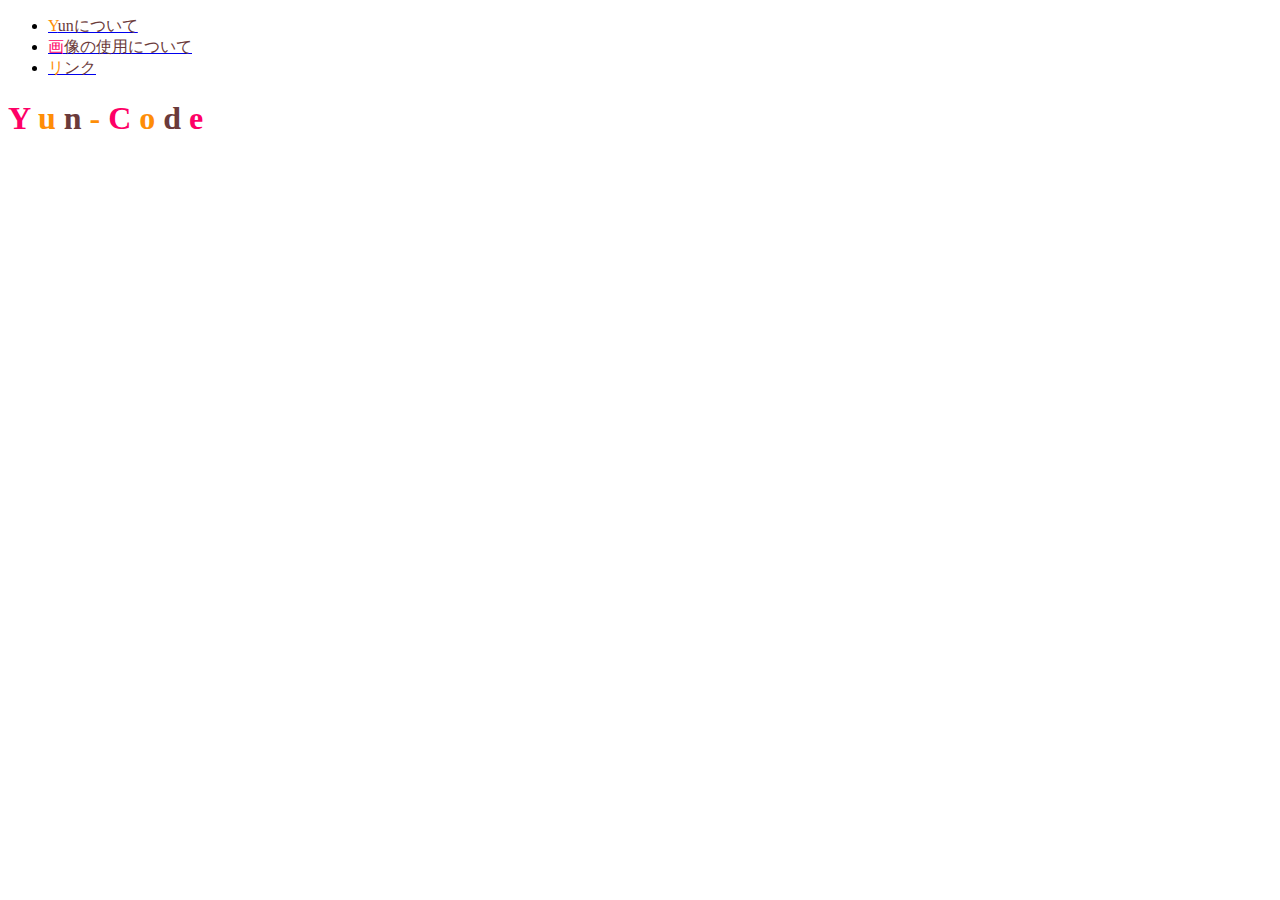
==== index.html @ 1a027a0b "Create index.html" ====
<!DOCTYPE html>
<html>
  <head>
    <meta charset="utf-8">
    <title>YunCode -WebSite-</title>
    <link rel="stylesheet" href="./css/css-test.css">
  </head>
  <body>
    <header>
      <div class=logo-img></div>
      <ul>
        <li><a href="/Yun.html"><span style="color: #fe8d07;">Y</span><span style="color: #6b3a3a;">unについて</span></a></li>
        <li><a href="/image_rule.html"><span style="color: #fe0066;">画</span><span style="color: #6b3a3a;">像の使用について</span></a></li>
        <li><a href="/link.html"><span style="color: #fe8d07;">リ</span><span style="color: #6b3a3a;">ンク</span></a></li>
      </ul>
    </header>
    <div class="main">
      <h1><span style="color: #fe0066;">Y</span> <span style="color: #fe8d07;"> u</span><span style="color: #6b3a3a;"> n</span><span style="color: #fe8d07;"> -</span> <span style="color: #fe0066;"> C</span><span style="color: #fe8d07;"> o</span><span style="color: #6b3a3a;"> d</span><span style="color: #fe0066;"> e</span></h1>
    </div>
    <footer>
    </footer>
  </body>
</html>
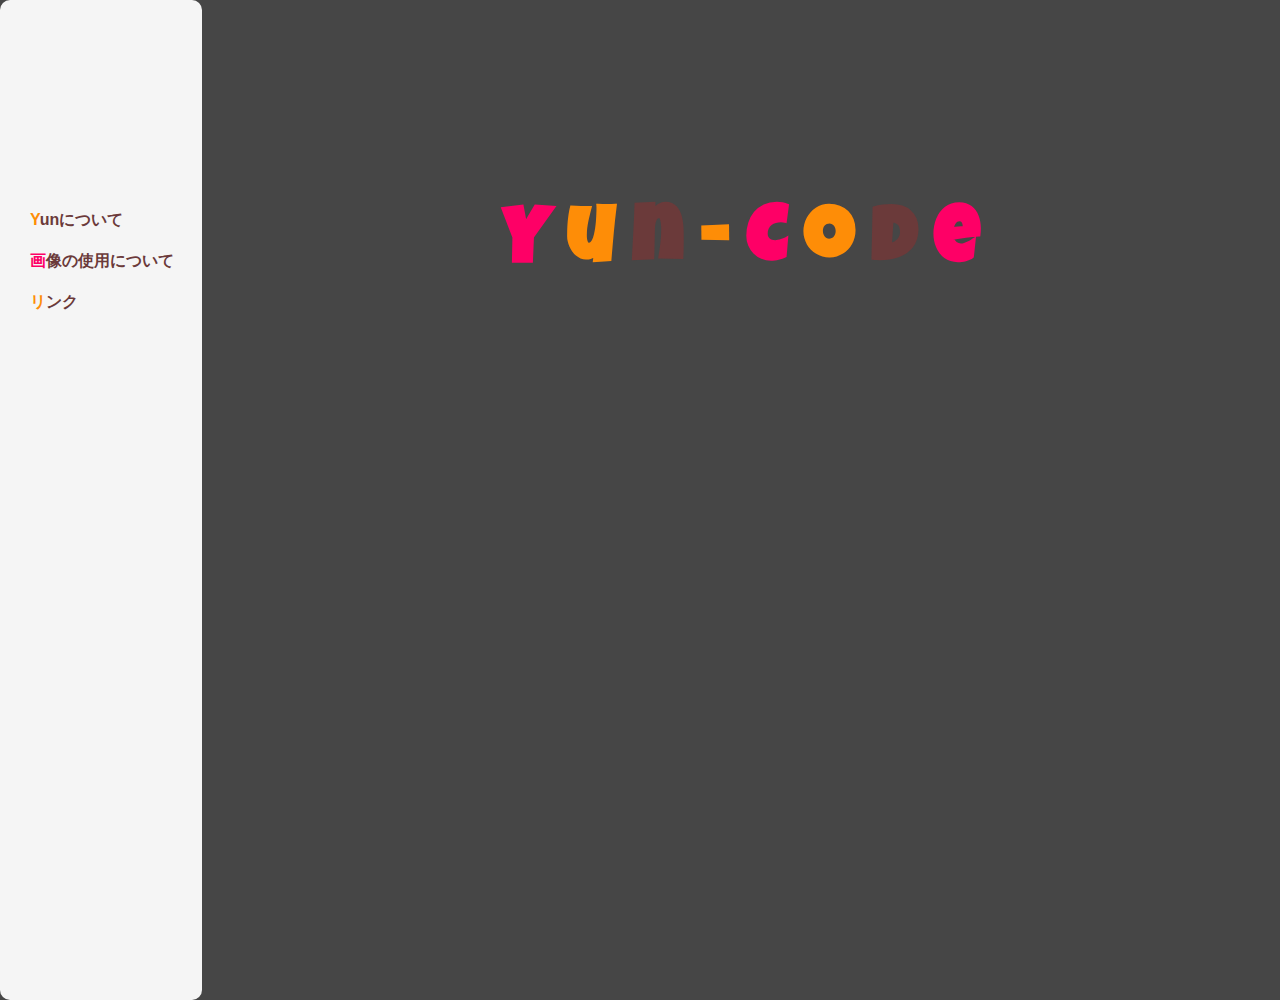
==== commit aab48a39: "Add files via upload" ====
--- a/index.html
+++ b/index.html
@@ -1,23 +1,23 @@
-<!DOCTYPE html>
-<html>
-  <head>
-    <meta charset="utf-8">
-    <title>YunCode -WebSite-</title>
-    <link rel="stylesheet" href="./css/css-test.css">
-  </head>
-  <body>
-    <header>
-      <div class=logo-img></div>
-      <ul>
-        <li><a href="/Yun.html"><span style="color: #fe8d07;">Y</span><span style="color: #6b3a3a;">unについて</span></a></li>
-        <li><a href="/image_rule.html"><span style="color: #fe0066;">画</span><span style="color: #6b3a3a;">像の使用について</span></a></li>
-        <li><a href="/link.html"><span style="color: #fe8d07;">リ</span><span style="color: #6b3a3a;">ンク</span></a></li>
-      </ul>
-    </header>
-    <div class="main">
-      <h1><span style="color: #fe0066;">Y</span> <span style="color: #fe8d07;"> u</span><span style="color: #6b3a3a;"> n</span><span style="color: #fe8d07;"> -</span> <span style="color: #fe0066;"> C</span><span style="color: #fe8d07;"> o</span><span style="color: #6b3a3a;"> d</span><span style="color: #fe0066;"> e</span></h1>
-    </div>
-    <footer>
-    </footer>
-  </body>
-</html>
+<!DOCTYPE html>
+<html>
+  <head>
+    <meta charset="utf-8">
+    <title>YunCode -WebSite-</title>
+    <link rel="stylesheet" href="./css/css-test.css">
+  </head>
+  <body>
+    <header>
+      <div class=logo-img></div>
+      <ul>
+        <li><a href="/Yun.html"><span style="color: #fe8d07;">Y</span><span style="color: #6b3a3a;">unについて</span></a></li>
+        <li><a href="/image_rule.html"><span style="color: #fe0066;">画</span><span style="color: #6b3a3a;">像の使用について</span></a></li>
+        <li><a href="/link.html"><span style="color: #fe8d07;">リ</span><span style="color: #6b3a3a;">ンク</span></a></li>
+      </ul>
+    </header>
+    <div class="main">
+      <h1><span style="color: #fe0066;">Y</span> <span style="color: #fe8d07;"> u</span><span style="color: #6b3a3a;"> n</span><span style="color: #fe8d07;"> -</span> <span style="color: #fe0066;"> C</span><span style="color: #fe8d07;"> o</span><span style="color: #6b3a3a;"> d</span><span style="color: #fe0066;"> e</span></h1>
+    </div>
+    <footer>
+    </footer>
+  </body>
+</html>--- a/css/css-test.css
+++ b/css/css-test.css
@@ -0,0 +1,145 @@
+@import url('https://fonts.googleapis.com/css?family=Luckiest+Guy&display=swap');
+@font-face{
+  font-family:HuiFontP109;
+  src:url(/fonts/HuiFontP109.eot);
+  src:
+  url(/fonts/HuiFontP109.eot?#iefix) format('embedded-opentype'),
+  url(/fonts/HuiFontP109.woff) format('woff'),
+  url(/fonts/HuiFontP109.ttf) format('truetype'),
+  url(/fonts/HuiFontP109.svg#HuiFontP109) format('svg');
+}
+
+body{
+  background-image: url("/img/background2.png");
+  background-position: center center;
+  background-repeat: no-repeat;
+  background-attachment: fixed;
+  background-color: #464646;
+  background-size: cover;
+  transition: all .5s ease;
+  -webkit-transition: all .5s ease 0s;
+  -moz-transition: all .5s ease 0s;
+  -ms-transition: all .5s ease 0s;
+  -o-transition: all .5s ease 0s;
+  height: 1000px;
+  display: flex;
+  margin: 0px;
+}
+
+
+
+  body {
+    background-image: url("https://images2.alphacoders.com/782/782992.png");
+  }
+
+
+body:hover{
+  background-image: url("https://images3.alphacoders.com/704/704387.png");
+  background-position: center center;
+  background-repeat: no-repeat;
+  background-attachment: fixed;
+  background-color: #464646;
+  background-size: cover;
+  transition: all .5s ease;
+  -webkit-transition: all .5s ease 0s;
+  -moz-transition: all .5s ease 0s;
+  -ms-transition: all .5s ease 0s;
+  -o-transition: all .5s ease 0s;
+  height: 1000px;
+}
+
+header{
+  font-family: Arial, Helvetica, sans-serif;
+  font-weight: bold;
+  background-color: whitesmoke;
+  border-radius: 10px;
+  width: 15em;
+  height: 100%;
+}
+
+header .logo-img{
+  background-image: url("http://logo.dmsk.com/wp-content/uploads/2016/02/konosuba.png");
+  background-size:100% 100%;
+  background-repeat:no-repeat;
+  height: 100px;
+  margin-bottom: 100px;
+}
+
+
+
+header ul{
+  list-style: none;
+  padding-left: 30px;
+}
+
+header ul li{
+  padding:10px 0px;
+}
+
+header ul li a{
+  text-decoration: none;
+}
+
+.main{
+  width: 100%;
+}
+
+
+ .main h1 {
+  font-family: 'Luckiest Guy', cursive;
+  font-size: 5em;
+  font-style: bold;
+  text-align:center;
+  padding-top:150px;
+  padding:auto;
+} 
+
+.yun{
+  background: rgba(255,255,255,0.8);
+  width: 530px;
+  height: auto;
+  margin:auto auto;
+  border-radius: 10px;
+  padding: 30px;
+  text-align: center;
+}
+
+.yun p{
+  text-align: left;
+  font-family: HuiFontP109;
+  font-size: 20px;
+}
+
+#yun_name{
+  text-align: right;
+}
+
+.yun ul {
+  list-style: none;
+}
+
+.yun li a{
+  color: #fe0066;
+  font-weight: bold;
+  font-size: 20px;
+}
+
+.yun li:first-child a{
+  color: #fe8d07;
+}
+
+.yun li:last-child a{
+  color: #fe8d07;
+}
+
+.yun li a{
+  text-decoration: none;
+}
+
+.yun .link-f{
+  text-align: center;
+}
+
+
+
+
